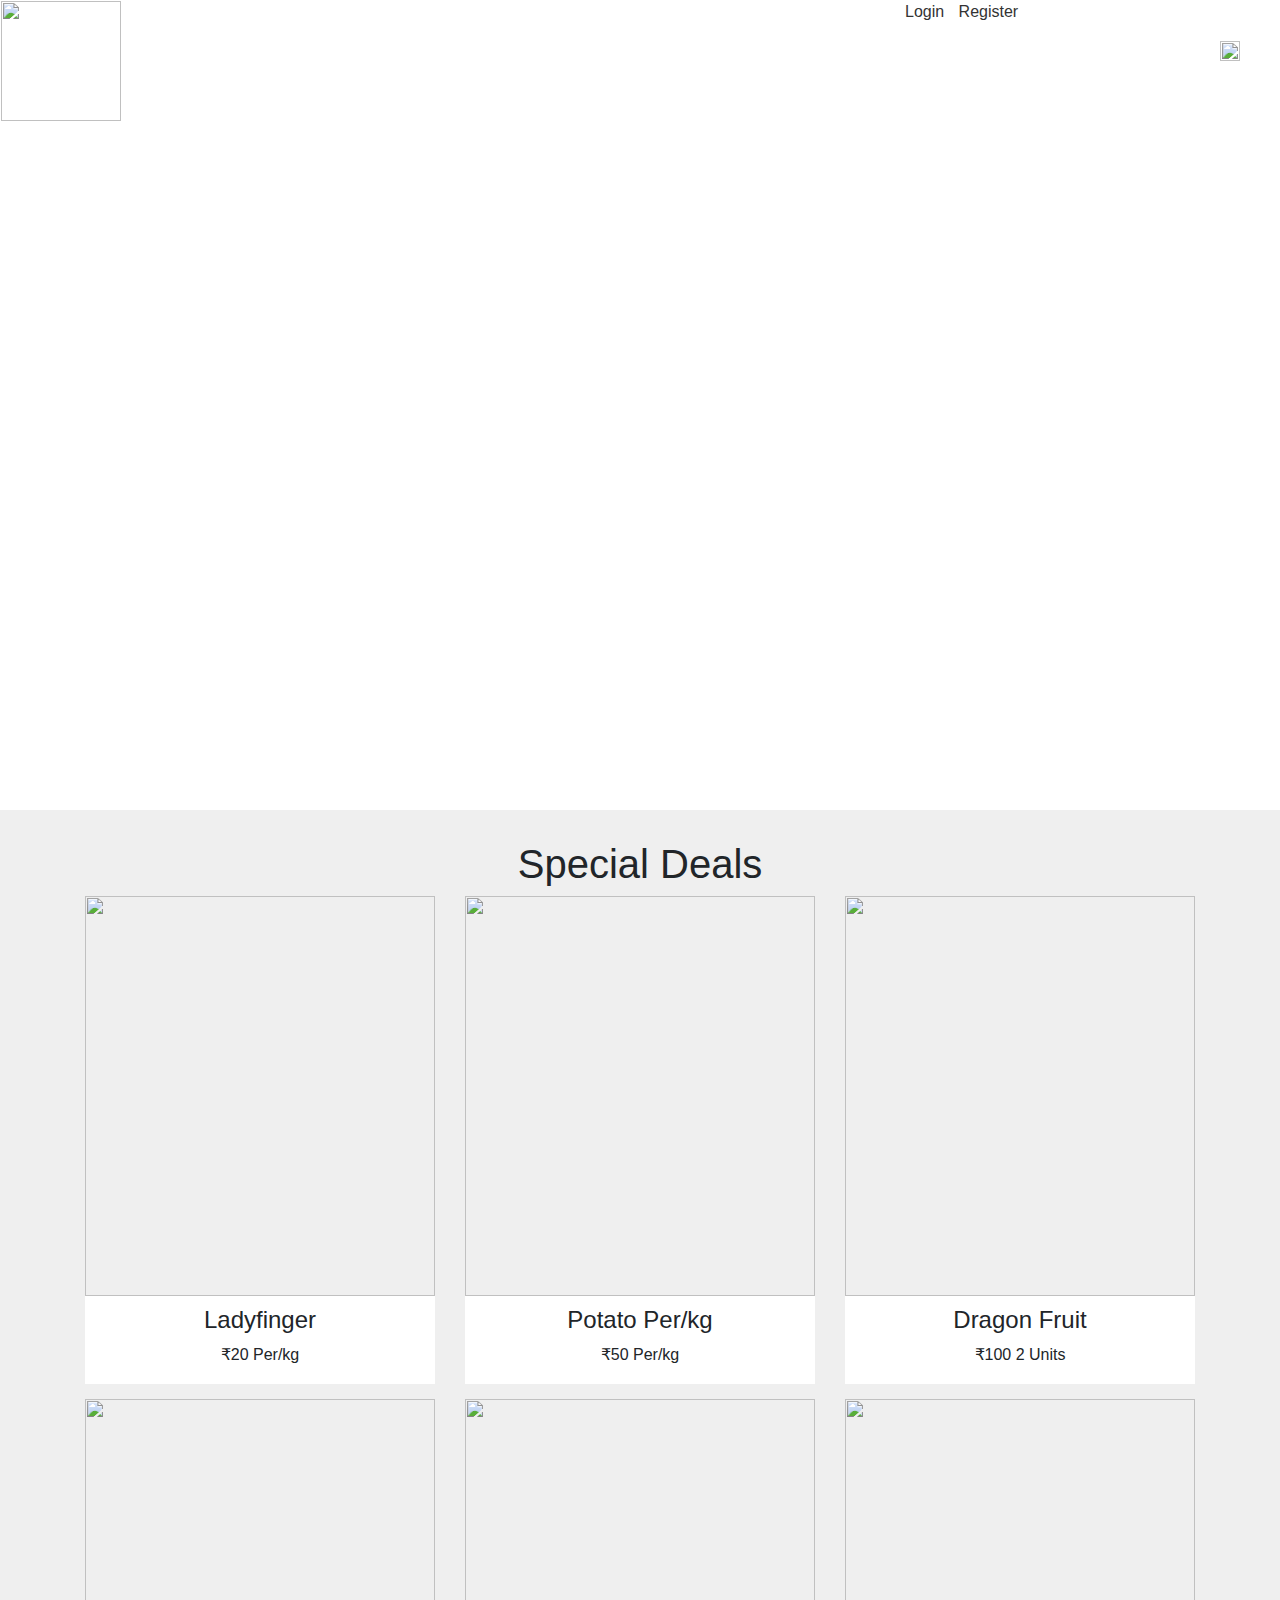
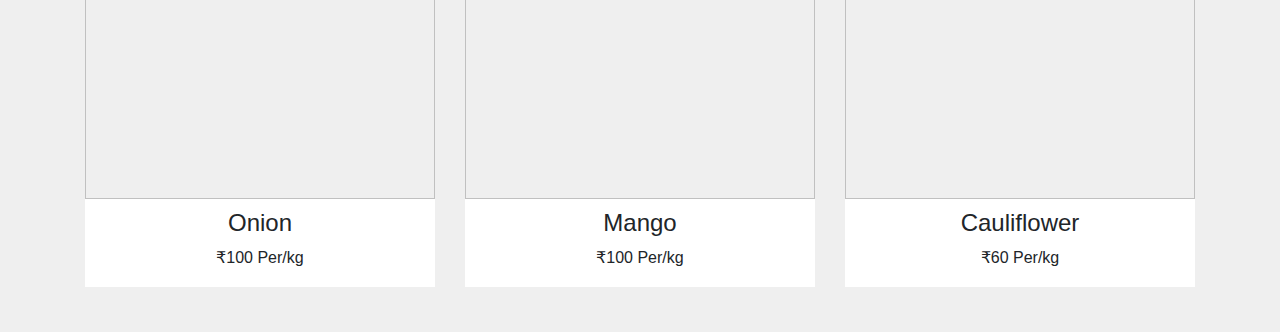
==== index.html @ a3da305a "Add files via upload" ====
<html>
<head>
	<title>Online Fresh Vegetable</title>
	<link rel="stylesheet" href="style.css">
	<meta name="viewport" content="width=device-width, initial-scale=1">
	<link rel="preconnect" href="https://fonts.gstatic.com">
	<link href="https://fonts.googleapis.com/css2?family=Kaushan+Script&family=Poppins:wght@200&display=swap" rel="stylesheet">
	<link rel="stylesheet" href="https://stackpath.bootstrapcdn.com/bootstrap/4.5.2/css/bootstrap.min.css">
</head>

<body>
<section id="banner">
	<img src="images/logo.png" class="logo">
	
	<div class="top-button">
		<a href="login1.html">Login</a>
		<a href="registration.html">Register</a>
	</div>
	
	<div class="banner-text">
		<h1>Farm Fresh Fruits & Vegatables</h1>
		<h2>Hygenic, Handpicked and Top Quality!</h2>
	</div>
	
</section>
<section class="deals text-center">
	<h1>Special Deals</h1>
	<div class="container">
	<div class="row">
	<div class="col-md-4">
		<div class="vege-img">
		<img src="images/bhindi.jpg">
		</div>
		<div class="vege-price">
			<h4>Ladyfinger</h4>
			<p>₹20 Per/kg</p>
		</div>
	</div>		
	<div class="col-md-4">
		<div class="vege-img">
		<img src="images/potato.jpg">
		</div>
		<div class="vege-price">
			<h4>Potato Per/kg</h4>
			<p>₹50 Per/kg</p>
		</div>
	</div>
	<div class="col-md-4">
		<div class="vege-img">
		<img src="images/dragon.jpg">
		</div>
		<div class="vege-price">
			<h4>Dragon Fruit</h4></h4>
			<p>₹100 2 Units</p>
		</div>
	</div>
	<div class="col-md-4">
		<div class="vege-img">
		<img src="images/onion.jpg">
		</div>
		<div class="vege-price">
			<h4>Onion</h4></h4>
			<p>₹100 Per/kg</p>
		</div>
	</div>
	<div class="col-md-4">
		<div class="vege-img">
		<img src="images/mango.jpg">
		</div>
		<div class="vege-price">
			<h4>Mango</h4></h4>
			<p>₹100 Per/kg</p>
		</div>
	</div>
	<div class="col-md-4">
		<div class="vege-img">
		<img src="images/cauli.jpg">
		</div>
		<div class="vege-price">
			<h4>Cauliflower</h4></h4>
			<p>₹60 Per/kg</p>
		</div>
	</div>
	
	</div>
	</div>
</section>


<div id="sideNav">
	<nav>
	<ul>
		<li><a href="#">HOME</a></li>
		<li><a href="#">MY ORDERS</a></li>
		<li><a href="#">MY CART</a></li>
		<li><a href="#">CONTACT US</a></li>
		<li><a href="#">ABOUT US</a></li>
	</nav>
	</ul>
</div>
<div id="menubtn">
	<img src="images/menu.png" id="menu">
</div>


<script>
var menubtn = document.getElementById("menubtn")
var sideNav = document.getElementById("sideNav")
var menu = document.getElementById("menu")

sideNav.style.right = "-250px";

menubtn.onclick = function(){
	if(sideNav.style.right == "-250px"){
		sideNav.style.right ="0";
		menu.src = "images/close.png"
	}
	else{
		sideNav.style.right = "-250px";
		menu.src = "images/menu.png"
	}
}
</script>


</body>
</html>
---- style.css ----
*{
	margin: 0;
	padding: 0;	
	font-family: 'InactiveCaption', sans-serif;
}
#banner{
	background:url(images/banner.jpg);
	background-size:cover;
	background-position:center;
	height:90vh
	
}
.logo{
	width:120px;
	position:absolute;
	top:0.10%;
	left:0.10%;
}
.banner-text{
	text-align:center;
	color:#fff;
	padding-top:180px;
	
}
.banner-text h1{
	font-size:50px;
	font-family: 'Kaushan Script', cursive;
}
.banner-text p{
	font-size:15px;
	font-style: italic;
}

#sideNav{
	width: 250px;
	height: 100vh;
	position: fixed;
	right: -250px;
	top: 0;
	background: #FFFFFF;
	z-index:2;
	transition:0.5s;
	
	
}

nav ul li
{
	list-style:none;
	margin:50px 20px;
	
}

nav ul li a{
	text-decoration:none;
	color:#008000;
}
#menubtn{
	width:50px;
	height:50px;
	text-align:top;
	position:fixed;
	right:10px;
	top:0.5px;
	border-radius:3px;
	z-index:3;
	cursor:pointer;
	
}
#menubtn img{
	width:20px;
	margin-top:40px;
}
.top-button{
	padding-left:900;
}


.top-button a{
	
    background: #fff;
    color: #333;
    text-decoration: none !important;
	border: 5px solid #fff;
}

.deals{
	padding: 30px 0;
	background: #efefef;
	
}
.deal h1{
	margin: 60px 0;
	color: #555;
	
}

.vege-img{
	height: 400px;
}
.vege-img img{
	width:100%;
	height:100%;
}

.vege-price{
	background:#fff;
	padding: 10px 0 1px;
	margin-bottom:15px;
}
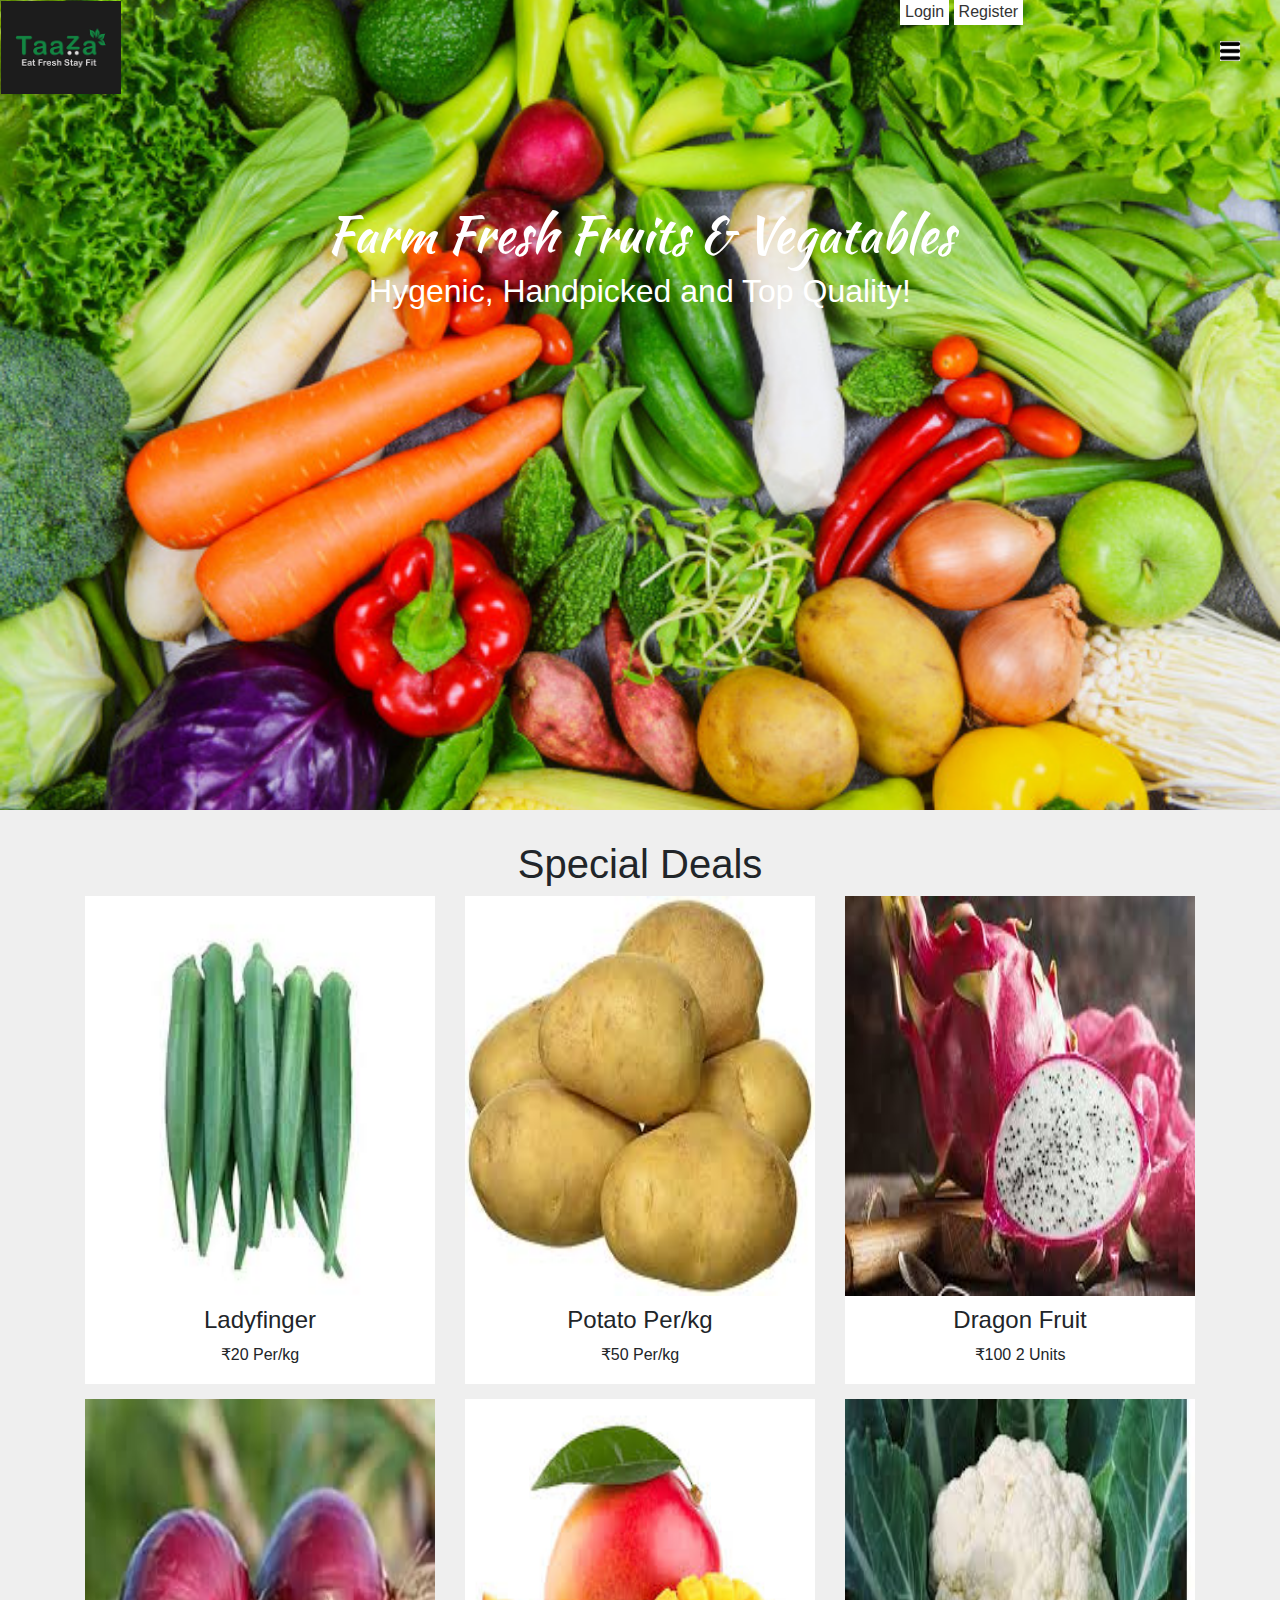
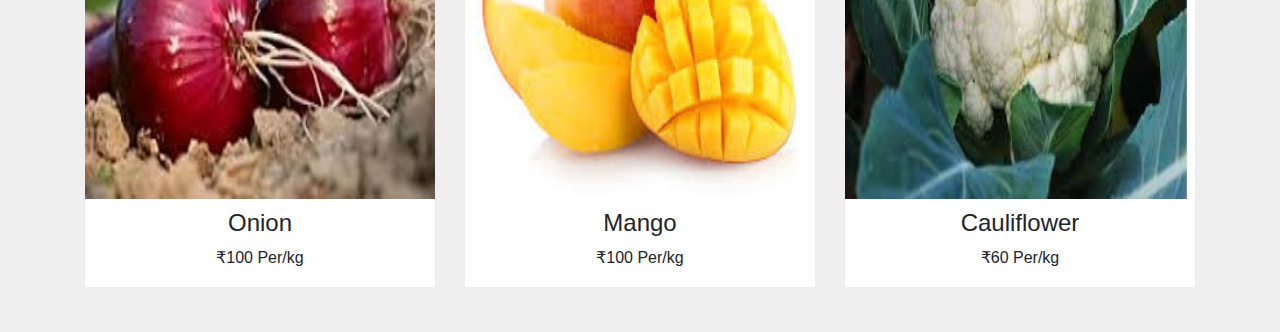
==== commit ca273dbb: "Update index.html" ====
--- a/index.html
+++ b/index.html
@@ -10,7 +10,7 @@
 
 <body>
 <section id="banner">
-	<img src="images/logo.png" class="logo">
+	<img src="logo.png" class="logo">
 	
 	<div class="top-button">
 		<a href="login1.html">Login</a>
@@ -29,7 +29,7 @@
 	<div class="row">
 	<div class="col-md-4">
 		<div class="vege-img">
-		<img src="images/bhindi.jpg">
+		<img src="bhindi.jpg">
 		</div>
 		<div class="vege-price">
 			<h4>Ladyfinger</h4>
@@ -38,7 +38,7 @@
 	</div>		
 	<div class="col-md-4">
 		<div class="vege-img">
-		<img src="images/potato.jpg">
+		<img src="potato.jpg">
 		</div>
 		<div class="vege-price">
 			<h4>Potato Per/kg</h4>
@@ -47,7 +47,7 @@
 	</div>
 	<div class="col-md-4">
 		<div class="vege-img">
-		<img src="images/dragon.jpg">
+		<img src="dragon.jpg">
 		</div>
 		<div class="vege-price">
 			<h4>Dragon Fruit</h4></h4>
@@ -56,7 +56,7 @@
 	</div>
 	<div class="col-md-4">
 		<div class="vege-img">
-		<img src="images/onion.jpg">
+		<img src="onion.jpg">
 		</div>
 		<div class="vege-price">
 			<h4>Onion</h4></h4>
@@ -65,7 +65,7 @@
 	</div>
 	<div class="col-md-4">
 		<div class="vege-img">
-		<img src="images/mango.jpg">
+		<img src="mango.jpg">
 		</div>
 		<div class="vege-price">
 			<h4>Mango</h4></h4>
@@ -74,7 +74,7 @@
 	</div>
 	<div class="col-md-4">
 		<div class="vege-img">
-		<img src="images/cauli.jpg">
+		<img src="cauli.jpg">
 		</div>
 		<div class="vege-price">
 			<h4>Cauliflower</h4></h4>
@@ -99,7 +99,7 @@
 	</ul>
 </div>
 <div id="menubtn">
-	<img src="images/menu.png" id="menu">
+	<img src="menu.png" id="menu">
 </div>
 
 
@@ -113,11 +113,11 @@
 menubtn.onclick = function(){
 	if(sideNav.style.right == "-250px"){
 		sideNav.style.right ="0";
-		menu.src = "images/close.png"
+		menu.src = "close.png"
 	}
 	else{
 		sideNav.style.right = "-250px";
-		menu.src = "images/menu.png"
+		menu.src = "menu.png"
 	}
 }
 </script>
--- a/style.css
+++ b/style.css
@@ -4,7 +4,7 @@
 	font-family: 'InactiveCaption', sans-serif;
 }
 #banner{
-	background:url(images/banner.jpg);
+	background:url(banner.jpg);
 	background-size:cover;
 	background-position:center;
 	height:90vh
@@ -107,4 +107,4 @@
 	background:#fff;
 	padding: 10px 0 1px;
 	margin-bottom:15px;
-}+}
